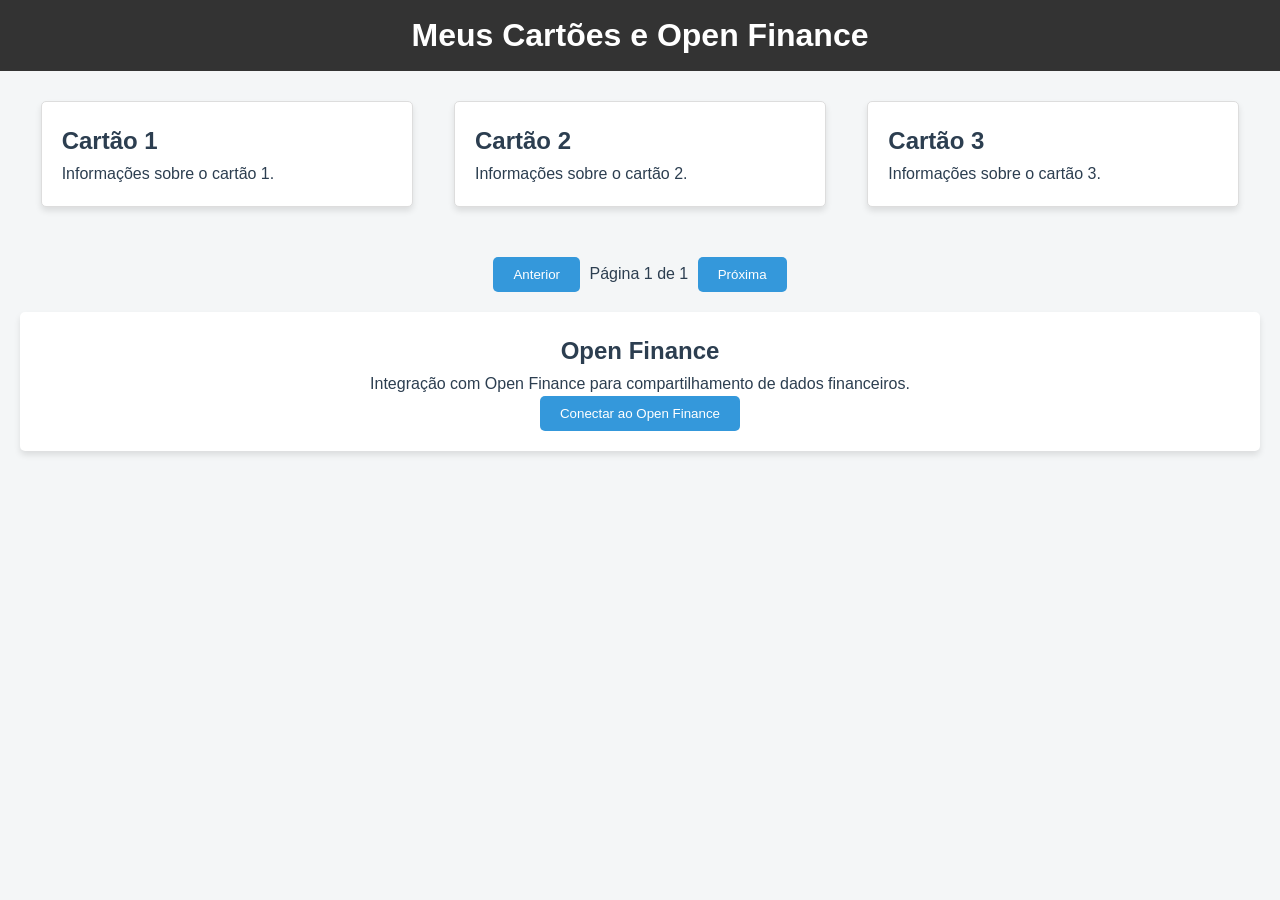
==== cards.html @ 26a895c5 "site de planilha para desenvolver planilha pessoal que pode ser adquirida com valores simbolicos" ====
<!DOCTYPE html>
<html lang="pt-BR">
<head>
    <meta charset="UTF-8">
    <meta name="viewport" content="width=device-width, initial-scale=1.0">
    <title>Cards com Paginação e Open Finance</title>
    <link rel="stylesheet" href="styles.css">
</head>
<body>
    <header>
        <h1>Meus Cartões e Open Finance</h1>
    </header>

    <section id="cards-section">
        <div class="card">
            <h2>Cartão 1</h2>
            <p>Informações sobre o cartão 1.</p>
        </div>
        <div class="card">
            <h2>Cartão 2</h2>
            <p>Informações sobre o cartão 2.</p>
        </div>
        <div class="card">
            <h2>Cartão 3</h2>
            <p>Informações sobre o cartão 3.</p>
        </div>
        <!-- Adicione mais cartões conforme necessário -->
    </section>

    <div id="pagination">
        <button id="prev-page">Anterior</button>
        <span id="page-info">Página 1 de 3</span>
        <button id="next-page">Próxima</button>
    </div>

    <section id="open-finance-section">
        <h2>Open Finance</h2>
        <p>Integração com Open Finance para compartilhamento de dados financeiros.</p>
        <button id="connect-open-finance">Conectar ao Open Finance</button>
    </section>

    <script src="scripts.js"></script>
</body>
</html>
---- styles.css ----
:root {
  --primary-color: #3498db;
  --secondary-color: #2ecc71;
  --danger-color: #e74c3c;
  --background-light: #f4f6f7;
  --background-dark: #1a1a2e;
  --text-light: #2c3e50;
  --text-dark: #ffffff;
  --card-shadow: 0 4px 6px rgba(0,0,0,0.1);
}

* {
  box-sizing: border-box;
  margin: 0;
  padding: 0;
}

body {
  font-family: 'Poppins', sans-serif;
  background-color: var(--background-light);
  color: var(--text-light);
  line-height: 1.6;
  transition: background-color 0.3s, color 0.3s;
}

body.dark-theme {
  background-color: var(--background-dark);
  color: var(--text-dark);
}

/* Estilos do primeiro código */
header {
  background-color: #333;
  color: #fff;
  padding: 10px 0;
  text-align: center;
}

#cards-section {
  display: flex;
  flex-wrap: wrap;
  justify-content: space-around;
  padding: 20px;
}

.card {
  background-color: #fff;
  border: 1px solid #ddd;
  border-radius: 5px;
  box-shadow: var(--card-shadow);
  margin: 10px;
  padding: 20px;
  width: 30%;
  box-sizing: border-box;
  transition: transform 0.3s;
}

.card:hover {
  transform: scale(1.05);
}

#pagination {
  text-align: center;
  margin: 20px 0;
}

#pagination button {
  padding: 10px 20px;
  margin: 0 5px;
  border: none;
  background-color: var(--primary-color);
  color: #fff;
  cursor: pointer;
  border-radius: 5px;
  transition: background-color 0.3s;
}

#pagination button:hover {
  background-color: #2980b9;
}

#open-finance-section {
  text-align: center;
  padding: 20px;
  background-color: #fff;
  margin: 20px;
  border-radius: 5px;
  box-shadow: var(--card-shadow);
}

#connect-open-finance {
  padding: 10px 20px;
  background-color: var(--primary-color);
  color: #fff;
  border: none;
  border-radius: 5px;
  cursor: pointer;
  transition: background-color 0.3s;
}

#connect-open-finance:hover {
  background-color: #2980b9;
}

/* Estilos do segundo código */
.login-overlay {
  position: fixed;
  top: 0;
  left: 0;
  width: 100%;
  height: 100%;
  background-color: rgba(0,0,0,0.7);
  display: flex;
  justify-content: center;
  align-items: center;
  z-index: 1000;
  background-size: cover;
  background-position: center;
  background-repeat: no-repeat;
}

.login-container {
  background-color: white;
  padding: 40px;
  border-radius: 10px;
  box-shadow: 0 10px 20px rgba(0,0,0,0.2);
  width: 350px;
  text-align: center;
}

.profile-section {
  margin-bottom: 20px;
}

.profile-image {
  width: 100px;
  height: 100px;
  border-radius: 50%;
  object-fit: cover;
  border: 3px solid var(--primary-color);
}

.login-container input {
  width: 100%;
  padding: 10px;
  margin: 10px 0;
  border: 1px solid #ddd;
  border-radius: 5px;
  transition: border-color 0.3s;
}

.login-container input:focus {
  outline: none;
  border-color: var(--primary-color);
}

.login-btn {
  width: 100%;
  padding: 12px;
  background-color: var(--primary-color);
  color: white;
  border: none;
  border-radius: 5px;
  cursor: pointer;
  transition: background-color 0.3s;
}

.login-btn:hover {
  background-color: #2980b9;
}

.error-message {
  color: var(--danger-color);
  margin-top: 10px;
}

.main-app-container {
  width: 100%;
  min-height: 100vh;
  padding: 20px;
}

.dashboard-container {
  max-width: 1200px;
  margin: 0 auto;
  background-color: white;
  border-radius: 15px;
  box-shadow: 0 10px 30px rgba(0,0,0,0.1);
  overflow: hidden;
}

.dashboard-header {
  display: flex;
  justify-content: space-between;
  align-items: center;
  padding: 20px;
  background-color: var(--primary-color);
  color: white;
}

.theme-toggle, .logout-btn {
  background: none;
  border: none;
  color: white;
  cursor: pointer;
  font-size: 20px;
}

.dashboard-content {
  padding: 20px;
}

.summary-section {
  display: grid;
  grid-template-columns: repeat(4, 1fr);
  gap: 20px;
  margin-bottom: 30px;
}

.summary-card {
  background-color: #f9f9f9;
  border-radius: 10px;
  padding: 20px;
  text-align: center;
  box-shadow: var(--card-shadow);
  transition: transform 0.3s;
}

.summary-card:hover {
  transform: scale(1.05);
}

.total-income { background-color: rgba(46, 204, 113, 0.1); }
.total-expenses { background-color: rgba(231, 76, 60, 0.1); }
.current-balance { background-color: rgba(52, 152, 219, 0.1); }
.credit-card-balance { background-color: rgba(155, 89, 182, 0.1); }

.dashboard-buttons {
  display: grid;
  grid-template-columns: repeat(5, 1fr);
  gap: 15px;
  margin-bottom: 30px;
}

.dashboard-btn {
  display: flex;
  flex-direction: column;
  align-items: center;
  justify-content: center;
  background-color: #f9f9f9;
  border: none;
  border-radius: 10px;
  padding: 20px;
  cursor: pointer;
  transition: all 0.3s ease;
  box-shadow: 0 4px 6px rgba(0,0,0,0.1);
}

.dashboard-btn:hover {
  transform: scale(1.05);
  background-color: #f0f0f0;
}

.dashboard-btn i {
  font-size: 30px;
  margin-bottom: 10px;
  color: var(--primary-color);
}

.quick-actions {
  display: flex;
  justify-content: center;
  gap: 20px;
  margin-bottom: 30px;
}

.quick-action-btn {
  display: flex;
  align-items: center;
  gap: 10px;
  padding: 12px 20px;
  border: none;
  border-radius: 5px;
  cursor: pointer;
  transition: transform 0.3s;
}

.quick-action-btn:hover {
  transform: scale(1.05);
}

.income-btn {
  background-color: var(--secondary-color);
  color: white;
}

.expense-btn {
  background-color: var(--danger-color);
  color: white;
}

.charts-section {
  display: grid;
  grid-template-columns: 1fr 1fr;
  gap: 20px;
  margin-bottom: 30px;
}

.chart-container {
  background-color: #f9f9f9;
  border-radius: 10px;
  padding: 20px;
  box-shadow: var(--card-shadow);
}

.chart-filters {
  display: flex;
  justify-content: center;
  gap: 20px;
  margin: 20px 0;
}

.chart-filters select {
  padding: 10px;
  border-radius: 5px;
  border: 1px solid #ddd;
}

.notes-section {
  background-color: #f9f9f9;
  border-radius: 10px;
  padding: 20px;
  box-shadow: var(--card-shadow);
}

#personalNotes {
  width: 100%;
  min-height: 150px;
  padding: 10px;
  border: 1px solid #ddd;
  border-radius: 5px;
  resize: vertical;
}

.page-view {
  display: none;
  padding: 20px;
  background-color: white;
  border-radius: 10px;
  box-shadow: 0 4px 6px rgba(0,0,0,0.1);
}

.return-btn {
  margin-top: 20px;
  padding: 10px 20px;
  background-color: var(--primary-color);
  color: white;
  border: none;
  border-radius: 5px;
  cursor: pointer;
  transition: background-color 0.3s;
}

.return-btn:hover {
  background-color: #2980b9;
}

.modal {
  position: fixed;
  top: 0;
  left: 0;
  width: 100%;
  height: 100%;
  background: rgba(0,0,0,0.5);
  display: none;
  justify-content: center;
  align-items: center;
  z-index: 1000;
}

.modal-content {
  background: white;
  padding: 30px;
  border-radius: 10px;
  width: 400px;
  max-width: 90%;
}

/* Mobile Responsiveness */
@media screen and (max-width: 1024px) {
  .summary-section, .dashboard-buttons {
    grid-template-columns: repeat(2, 1fr);
  }

  .charts-section {
    grid-template-columns: 1fr;
  }
}

@media screen and (max-width: 768px) {
  .summary-section, .dashboard-buttons {
    grid-template-columns: 1fr;
  }

  .dashboard-header {
    flex-direction: column;
    text-align: center;
  }

  .theme-toggle, .logout-btn {
    margin-top: 10px;
  }
}
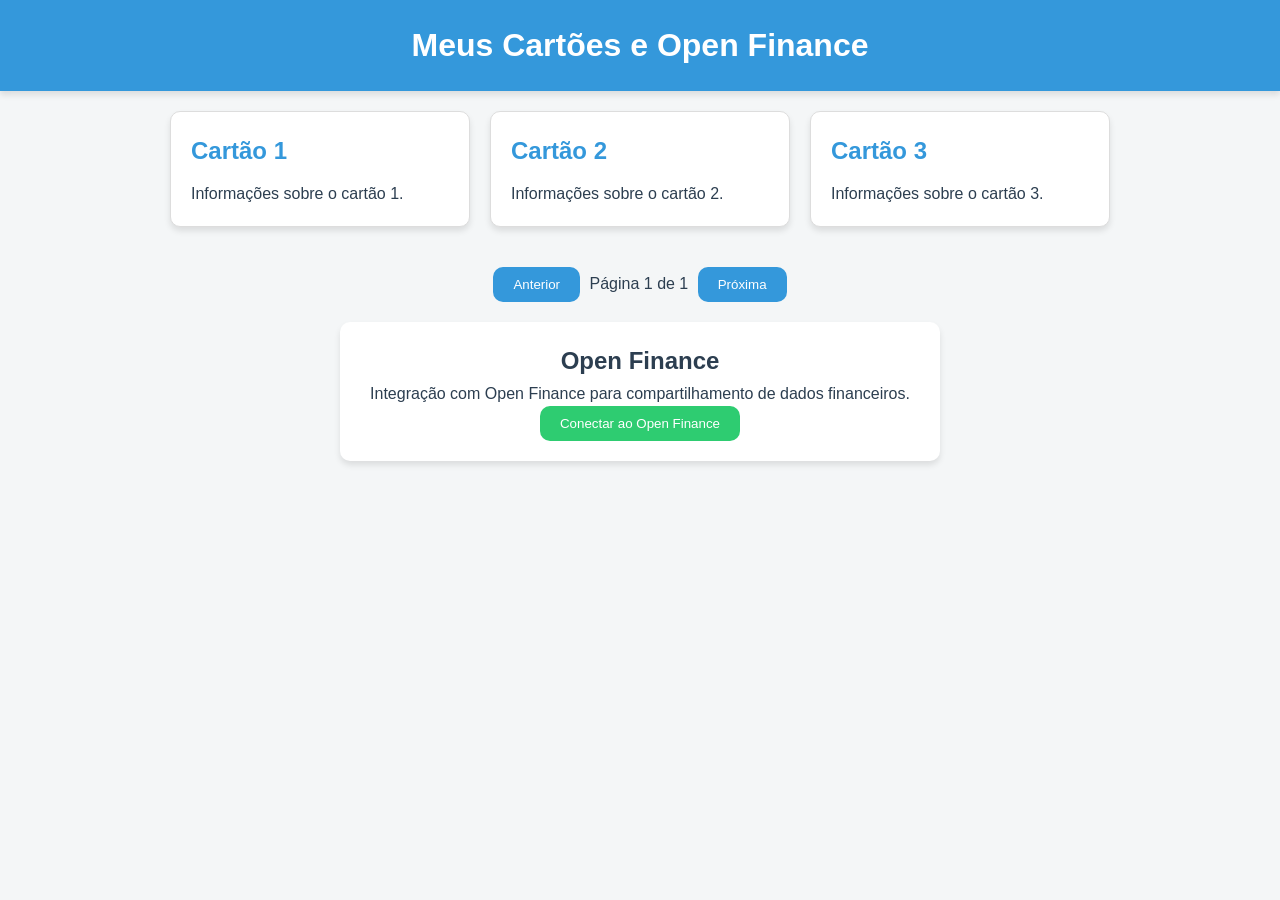
==== commit 4db3dceb: "Add files via upload" ====
--- a/cards.html
+++ b/cards.html
@@ -4,7 +4,7 @@
     <meta charset="UTF-8">
     <meta name="viewport" content="width=device-width, initial-scale=1.0">
     <title>Cards com Paginação e Open Finance</title>
-    <link rel="stylesheet" href="styles.css">
+    <link rel="stylesheet" href="stylescard.css">
 </head>
 <body>
     <header>
--- a/stylescard.css
+++ b/stylescard.css
@@ -0,0 +1,114 @@
+:root {
+    --primary-color: #3498db;
+    --secondary-color: #2ecc71;
+    --danger-color: #e74c3c;
+    --background-light: #f4f6f7;
+    --background-dark: #1a1a2e;
+    --text-light: #2c3e50;
+    --text-dark: #ffffff;
+    --card-shadow: 0 4px 6px rgba(0, 0, 0, 0.1);
+    --border-radius: 10px;
+}
+
+* {
+    box-sizing: border-box;
+    margin: 0;
+    padding: 0;
+}
+
+body {
+    font-family: 'Poppins', sans-serif;
+    background-color: var(--background-light);
+    color: var(--text-light);
+    line-height: 1.6;
+    transition: background-color 0.3s, color 0.3s;
+}
+
+header {
+    background-color: var(--primary-color);
+    color: var(--text-dark);
+    padding: 20px 0;
+    text-align: center;
+    box-shadow: var(--card-shadow);
+}
+
+#cards-section {
+    display: flex;
+    flex-wrap: wrap;
+    justify-content: center;
+    padding: 20px;
+    gap: 20px;
+}
+
+.card {
+    background-color: var(--text-dark);
+    border: 1px solid #ddd;
+    border-radius: var(--border-radius);
+    box-shadow: var(--card-shadow);
+    padding: 20px;
+    width: 300px;
+    transition: transform 0.3s, box-shadow 0.3s;
+}
+
+.card:hover {
+    transform: translateY(-5px);
+    box-shadow: 0 8px 16px rgba(0, 0, 0, 0.2);
+}
+
+.card h2 {
+    color: var(--primary-color);
+    margin-bottom: 10px;
+}
+
+.card p {
+    color: var(--text-light);
+}
+
+#pagination {
+    text-align: center;
+    margin: 20px 0;
+}
+
+#pagination button {
+    padding: 10px 20px;
+    margin: 0 5px;
+    border: none;
+    background-color: var(--primary-color);
+    color: var(--text-dark);
+    cursor: pointer;
+    border-radius: var(--border-radius);
+    transition: background-color 0.3s;
+}
+
+#pagination button:hover {
+    background-color: #2980b9;
+}
+
+#pagination button:disabled {
+    background-color: #bdc3c7;
+    cursor: not-allowed;
+}
+
+#open-finance-section {
+    text-align: center;
+    padding: 20px;
+    background-color: var(--text-dark);
+    margin: 20px auto;
+    border-radius: var(--border-radius);
+    box-shadow: var(--card-shadow);
+    max-width: 600px;
+}
+
+#connect-open-finance {
+    padding: 10px 20px;
+    background-color: var(--secondary-color);
+    color: var(--text-dark);
+    border: none;
+    border-radius: var(--border-radius);
+    cursor: pointer;
+    transition: background-color 0.3s;
+}
+
+#connect-open-finance:hover {
+    background-color: #27ae60;
+}
